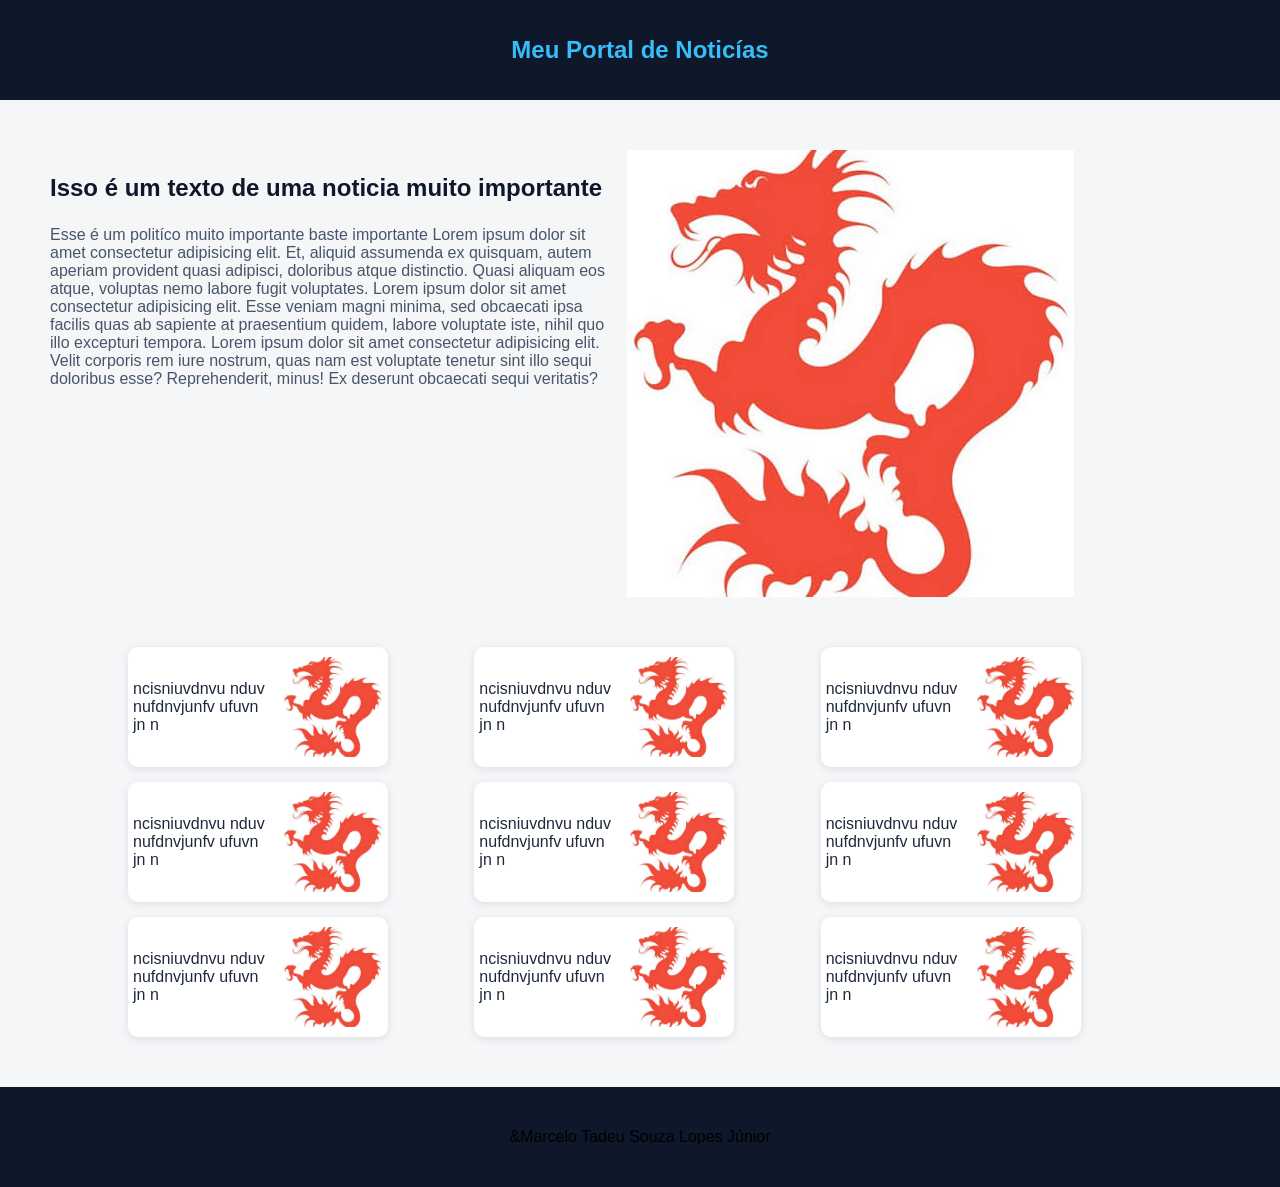
==== Atividade4/index.html @ 435335e0 "Add files via upload" ====
<!DOCTYPE html>
<html lang="en">
<head>
    <meta charset="UTF-8">
    <meta name="viewport" content="width=device-width, initial-scale=1.0">
    <title>Notícias</title>
    <link rel="stylesheet" href="style/style.css">
</head>
<body>
    <header class="header">
        <h1>Meu Portal de Noticías</h1>
    </header>

    <div class="main-news">
        <div class="main-news-text">
        <h3>Isso é um texto de uma noticia muito importante</h3>
        <p>Esse é um politíco muito importante baste importante Lorem ipsum dolor sit amet consectetur adipisicing elit. Et, aliquid assumenda ex quisquam, autem aperiam provident quasi adipisci, doloribus atque distinctio. Quasi aliquam eos atque,
             voluptas nemo labore fugit voluptates.
            Lorem ipsum dolor sit amet consectetur adipisicing elit. Esse veniam magni minima, sed obcaecati ipsa facilis quas ab sapiente at praesentium quidem, labore voluptate iste, nihil quo illo excepturi tempora.
        Lorem ipsum dolor sit amet consectetur adipisicing elit. Velit corporis rem iure nostrum, quas nam est voluptate tenetur sint illo sequi doloribus esse? Reprehenderit, minus! Ex deserunt obcaecati sequi veritatis?</p>
        </div>
        <img src="img/img.jfif" alt="">
    </div>

    <div class="main-container">
        <div class="news-container">
        <div class="news-box">
            <p>ncisniuvdnvu nduv nufdnvjunfv ufuvn jn n</p>
            <img src="img/img.jfif" class="news-img" alt="imagi">
        </div>
    </div>
    <div class="news-container">
        <div class="news-box">
            <p>ncisniuvdnvu nduv nufdnvjunfv ufuvn jn n</p>
            <img src="img/img.jfif" class="news-img" alt="imagi">
        </div>
    </div>
    <div class="news-container">
        <div class="news-box">
            <p>ncisniuvdnvu nduv nufdnvjunfv ufuvn jn n</p>
            <img src="img/img.jfif" class="news-img" alt="imagi">
        </div>
    </div>
    <div class="news-container">
        <div class="news-box">
            <p>ncisniuvdnvu nduv nufdnvjunfv ufuvn jn n</p>
            <img src="img/img.jfif" class="news-img" alt="imagi">
        </div>
    </div>
    <div class="news-container">
        <div class="news-box">
            <p>ncisniuvdnvu nduv nufdnvjunfv ufuvn jn n</p>
            <img src="img/img.jfif" class="news-img" alt="imagi">
        </div>
    </div>
    <div class="news-container">
        <div class="news-box">
            <p>ncisniuvdnvu nduv nufdnvjunfv ufuvn jn n</p>
            <img src="img/img.jfif" class="news-img" alt="imagi">
        </div>
    </div>
    <div class="news-container">
        <div class="news-box">
            <p>ncisniuvdnvu nduv nufdnvjunfv ufuvn jn n</p>
            <img src="img/img.jfif" class="news-img" alt="imagi">
        </div>
    </div>
    <div class="news-container">
        <div class="news-box">
            <p>ncisniuvdnvu nduv nufdnvjunfv ufuvn jn n</p>
            <img src="img/img.jfif" class="news-img" alt="imagi">
        </div>
    
    </div>
    <div class="news-container">
        <div class="news-box">
            <p>ncisniuvdnvu nduv nufdnvjunfv ufuvn jn n</p>
            <img src="img/img.jfif" class="news-img" alt="imagi">
        </div>
    </div>
</div>
    <footer>
        <p>
            &Marcelo Tadeu Souza Lopes Júnior
        </p>
    </footer>

</body>
</html>
---- Atividade4/style/style.css ----
html, body {
    background-color: #f4f6f8;
    font-family: Inter, Arial, Helvetica, sans-serif;
    margin: 0;
    padding: 0;
}

header {
    width: 100%;
    background-color: #0f172a;
    height: 100px;
    display: flex;
    align-items: center;
    vertical-align: middle;
    justify-content: center;
}

h1 {
    font-size: 24px;
    color: #38bdf8;
}

.main-news-text {
    margin-right: 20px;
}

.main-news-text h3 {
    font-size: 24px;
    color: #0f172a;
}

.main-news-text p {
    font-size: 16px;
    color: #475569;
}

.main-news {
    display: flex;
    width: 80%;
    margin: 50px;
}

.main-container {
    display: grid;
    grid-template-columns: 1fr 1fr 1fr;
    align-items: center;
    width: 80%;
    margin: 0 auto;
    gap: 15px;
}

.news-container {
    display: flex;
    background-color: #ffffff;
    border-radius: 10px;
    width: 250px;
    height: 110px;
    align-items: center;
    padding: 5px;
    box-shadow: 0 2px 8px rgba(15, 23, 42, 0.10);
}

.news-box {
    display: flex;
    align-items: center;
    gap: 10px;
    font-size: 16px;
    color: #1e293b;
}

.news-img {
    width: 100px;
    height: 100px;
    object-fit: cover;
}

footer {
    width: 100%;
    background-color: #0f172a;
    height: 100px;
    display: flex;
    align-items: center;
    vertical-align: middle;
    justify-content: center;
    margin-top: 50px;
}
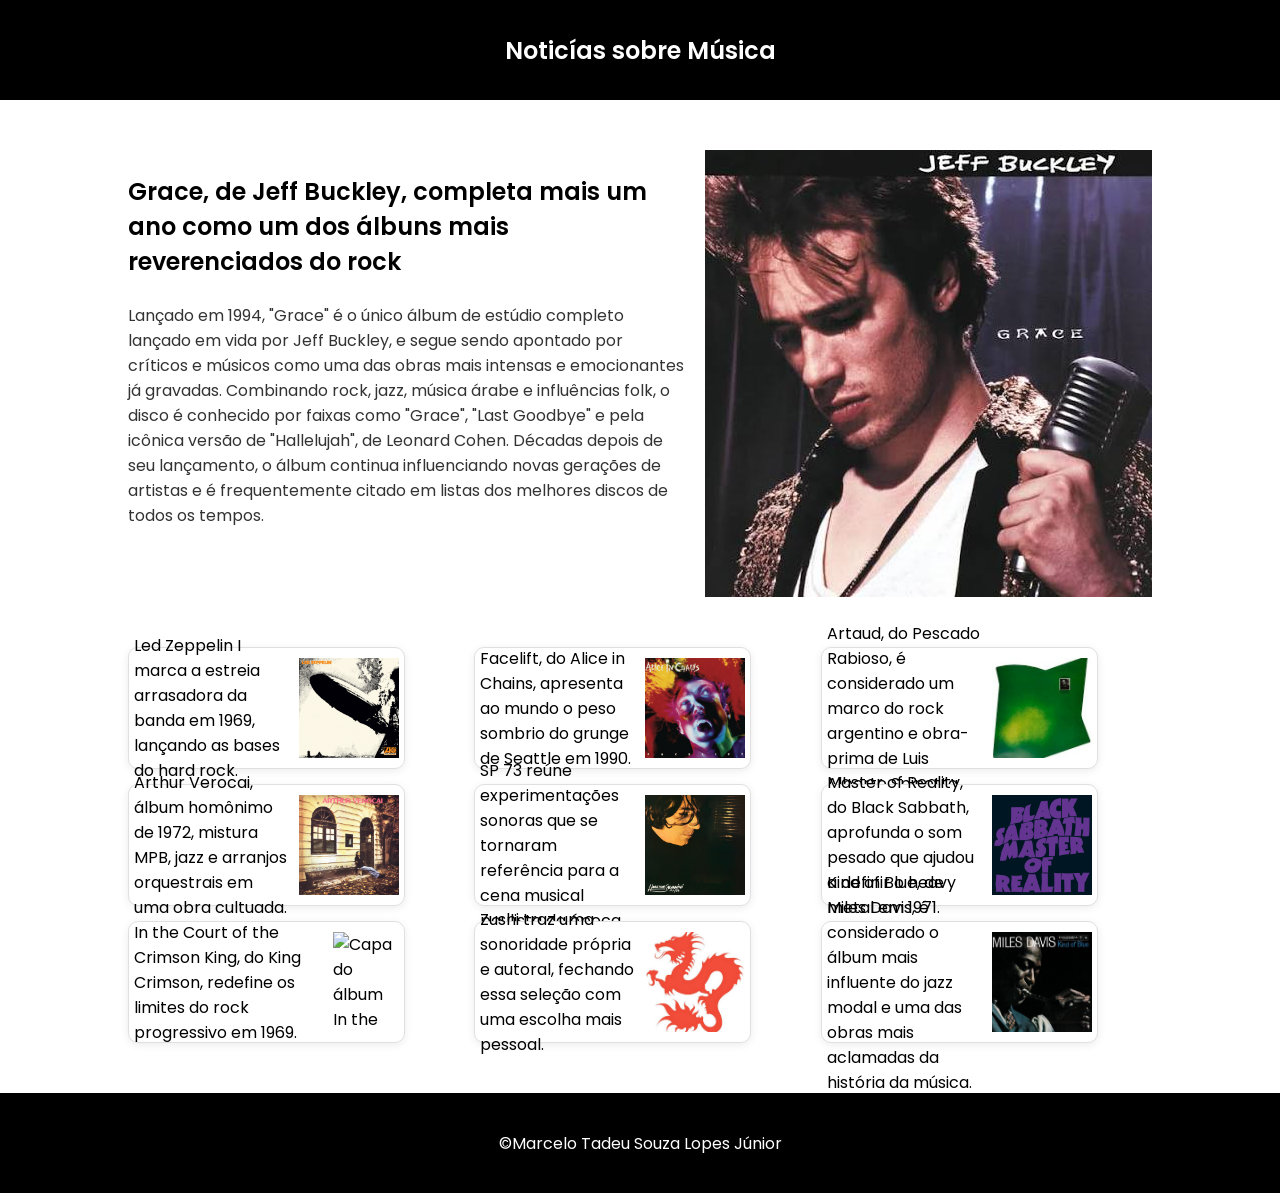
==== commit dab68373: "Atualiza Atividade3" ====
--- a/Atividade4/index.html
+++ b/Atividade4/index.html
@@ -5,83 +5,81 @@
     <meta name="viewport" content="width=device-width, initial-scale=1.0">
     <title>Notícias</title>
     <link rel="stylesheet" href="style/style.css">
+    <link rel="preconnect" href="https://fonts.googleapis.com">
+<link href="https://fonts.googleapis.com/css2?family=Poppins:wght@400;500;600;700&display=swap" rel="stylesheet">
 </head>
 <body>
     <header class="header">
-        <h1>Meu Portal de Noticías</h1>
+        <h1>Noticías sobre Música</h1>
     </header>
 
     <div class="main-news">
-        <div class="main-news-text">
-        <h3>Isso é um texto de uma noticia muito importante</h3>
-        <p>Esse é um politíco muito importante baste importante Lorem ipsum dolor sit amet consectetur adipisicing elit. Et, aliquid assumenda ex quisquam, autem aperiam provident quasi adipisci, doloribus atque distinctio. Quasi aliquam eos atque,
-             voluptas nemo labore fugit voluptates.
-            Lorem ipsum dolor sit amet consectetur adipisicing elit. Esse veniam magni minima, sed obcaecati ipsa facilis quas ab sapiente at praesentium quidem, labore voluptate iste, nihil quo illo excepturi tempora.
-        Lorem ipsum dolor sit amet consectetur adipisicing elit. Velit corporis rem iure nostrum, quas nam est voluptate tenetur sint illo sequi doloribus esse? Reprehenderit, minus! Ex deserunt obcaecati sequi veritatis?</p>
-        </div>
-        <img src="img/img.jfif" alt="">
+    <div class="main-news-text">
+        <h3>Grace, de Jeff Buckley, completa mais um ano como um dos álbuns mais reverenciados do rock</h3>
+        <p>Lançado em 1994, "Grace" é o único álbum de estúdio completo lançado em vida por Jeff Buckley, e segue sendo apontado por críticos e músicos como uma das obras mais intensas e emocionantes já gravadas. Combinando rock, jazz, música árabe e influências folk, o disco é conhecido por faixas como "Grace", "Last Goodbye" e pela icônica versão de "Hallelujah", de Leonard Cohen. Décadas depois de seu lançamento, o álbum continua influenciando novas gerações de artistas e é frequentemente citado em listas dos melhores discos de todos os tempos.</p>
     </div>
+    <img src="img/grace.jpg" alt="Capa do álbum Grace, de Jeff Buckley">
+</div>
 
-    <div class="main-container">
-        <div class="news-container">
+<div class="main-container">
+    <div class="news-container">
         <div class="news-box">
-            <p>ncisniuvdnvu nduv nufdnvjunfv ufuvn jn n</p>
-            <img src="img/img.jfif" class="news-img" alt="imagi">
+            <p>Led Zeppelin I marca a estreia arrasadora da banda em 1969, lançando as bases do hard rock.</p>
+            <img src="img/Led_Zeppelin_I.jpg" class="news-img" alt="Capa do álbum Led Zeppelin I">
         </div>
     </div>
     <div class="news-container">
         <div class="news-box">
-            <p>ncisniuvdnvu nduv nufdnvjunfv ufuvn jn n</p>
-            <img src="img/img.jfif" class="news-img" alt="imagi">
+            <p>Facelift, do Alice in Chains, apresenta ao mundo o peso sombrio do grunge de Seattle em 1990.</p>
+            <img src="img/Facelift.jpg" class="news-img" alt="Capa do álbum Facelift, do Alice in Chains">
         </div>
     </div>
     <div class="news-container">
         <div class="news-box">
-            <p>ncisniuvdnvu nduv nufdnvjunfv ufuvn jn n</p>
-            <img src="img/img.jfif" class="news-img" alt="imagi">
+            <p>Artaud, do Pescado Rabioso, é considerado um marco do rock argentino e obra-prima de Luis Alberto Spinetta.</p>
+            <img src="img/Artuad.jpg" class="news-img" alt="Capa do álbum Artaud, do Pescado Rabioso">
         </div>
     </div>
     <div class="news-container">
         <div class="news-box">
-            <p>ncisniuvdnvu nduv nufdnvjunfv ufuvn jn n</p>
-            <img src="img/img.jfif" class="news-img" alt="imagi">
+            <p>Arthur Verocai, álbum homônimo de 1972, mistura MPB, jazz e arranjos orquestrais em uma obra cultuada.</p>
+            <img src="img/Arthur_Verocai.jpg" class="news-img" alt="Capa do álbum Arthur Verocai">
         </div>
     </div>
     <div class="news-container">
         <div class="news-box">
-            <p>ncisniuvdnvu nduv nufdnvjunfv ufuvn jn n</p>
-            <img src="img/img.jfif" class="news-img" alt="imagi">
+            <p>SP 73 reúne experimentações sonoras que se tornaram referência para a cena musical paulista da época.</p>
+            <img src="img/SP_73.jpg" class="news-img" alt="Capa do álbum SP 73">
         </div>
     </div>
     <div class="news-container">
         <div class="news-box">
-            <p>ncisniuvdnvu nduv nufdnvjunfv ufuvn jn n</p>
-            <img src="img/img.jfif" class="news-img" alt="imagi">
+            <p>Master of Reality, do Black Sabbath, aprofunda o som pesado que ajudou a definir o heavy metal em 1971.</p>
+            <img src="img/Master_Of_Reality.jpg" class="news-img" alt="Capa do álbum Master of Reality, do Black Sabbath">
         </div>
     </div>
     <div class="news-container">
         <div class="news-box">
-            <p>ncisniuvdnvu nduv nufdnvjunfv ufuvn jn n</p>
-            <img src="img/img.jfif" class="news-img" alt="imagi">
+            <p>In the Court of the Crimson King, do King Crimson, redefine os limites do rock progressivo em 1969.</p>
+            <img src="img/In_the_Court_of_the_Crimson_King.jpg" class="news-img" alt="Capa do álbum In the Court of the Crimson King">
         </div>
     </div>
     <div class="news-container">
         <div class="news-box">
-            <p>ncisniuvdnvu nduv nufdnvjunfv ufuvn jn n</p>
-            <img src="img/img.jfif" class="news-img" alt="imagi">
+            <p>Zushi traz uma sonoridade própria e autoral, fechando essa seleção com uma escolha mais pessoal.</p>
+            <img src="img/Zushi.jfif" class="news-img" alt="Capa do álbum Zushi">
         </div>
-    
     </div>
-    <div class="news-container">
+        <div class="news-container">
         <div class="news-box">
-            <p>ncisniuvdnvu nduv nufdnvjunfv ufuvn jn n</p>
-            <img src="img/img.jfif" class="news-img" alt="imagi">
+            <p>Kind of Blue, de Miles Davis, é considerado o álbum mais influente do jazz modal e uma das obras mais aclamadas da história da música.</p>
+            <img src="img/Kind_Of_Blue.jpg" class="news-img" alt="Capa do álbum Kind of Blue, de Miles Davis">
         </div>
     </div>
 </div>
     <footer>
         <p>
-            &Marcelo Tadeu Souza Lopes Júnior
+            &copy;Marcelo Tadeu Souza Lopes Júnior
         </p>
     </footer>
 
--- a/Atividade4/style/style.css
+++ b/Atividade4/style/style.css
@@ -1,13 +1,13 @@
 html, body {
-    background-color: #f4f6f8;
-    font-family: Inter, Arial, Helvetica, sans-serif;
+    background-color: #ffffff;
+    font-family: 'Poppins', Arial, Helvetica, sans-serif;
     margin: 0;
     padding: 0;
 }
 
 header {
     width: 100%;
-    background-color: #0f172a;
+    background-color: #000000;
     height: 100px;
     display: flex;
     align-items: center;
@@ -16,28 +16,34 @@
 }
 
 h1 {
+    font-family: 'Poppins', sans-serif;
+    font-weight: 600;
     font-size: 24px;
-    color: #38bdf8;
+    color: #ffffff;
 }
+
 
 .main-news-text {
     margin-right: 20px;
 }
 
 .main-news-text h3 {
+    font-family: 'Poppins', sans-serif;
+    font-weight: 600;
     font-size: 24px;
-    color: #0f172a;
+    color: #000000;
 }
 
 .main-news-text p {
     font-size: 16px;
-    color: #475569;
+    color: #333333;
 }
 
 .main-news {
     display: flex;
     width: 80%;
-    margin: 50px;
+    margin: 50px auto 50px;
+    
 }
 
 .main-container {
@@ -52,12 +58,13 @@
 .news-container {
     display: flex;
     background-color: #ffffff;
+    border: 1px solid #e0e0e0;
     border-radius: 10px;
-    width: 250px;
+    width: 80%;
     height: 110px;
     align-items: center;
     padding: 5px;
-    box-shadow: 0 2px 8px rgba(15, 23, 42, 0.10);
+    box-shadow: 0 2px 8px rgba(0, 0, 0, 0.08);
 }
 
 .news-box {
@@ -65,7 +72,7 @@
     align-items: center;
     gap: 10px;
     font-size: 16px;
-    color: #1e293b;
+    color: #000000;
 }
 
 .news-img {
@@ -76,7 +83,7 @@
 
 footer {
     width: 100%;
-    background-color: #0f172a;
+    background-color: #000000;
     height: 100px;
     display: flex;
     align-items: center;
@@ -84,3 +91,7 @@
     justify-content: center;
     margin-top: 50px;
 }
+
+footer p{
+    color: #ffffff;
+}
